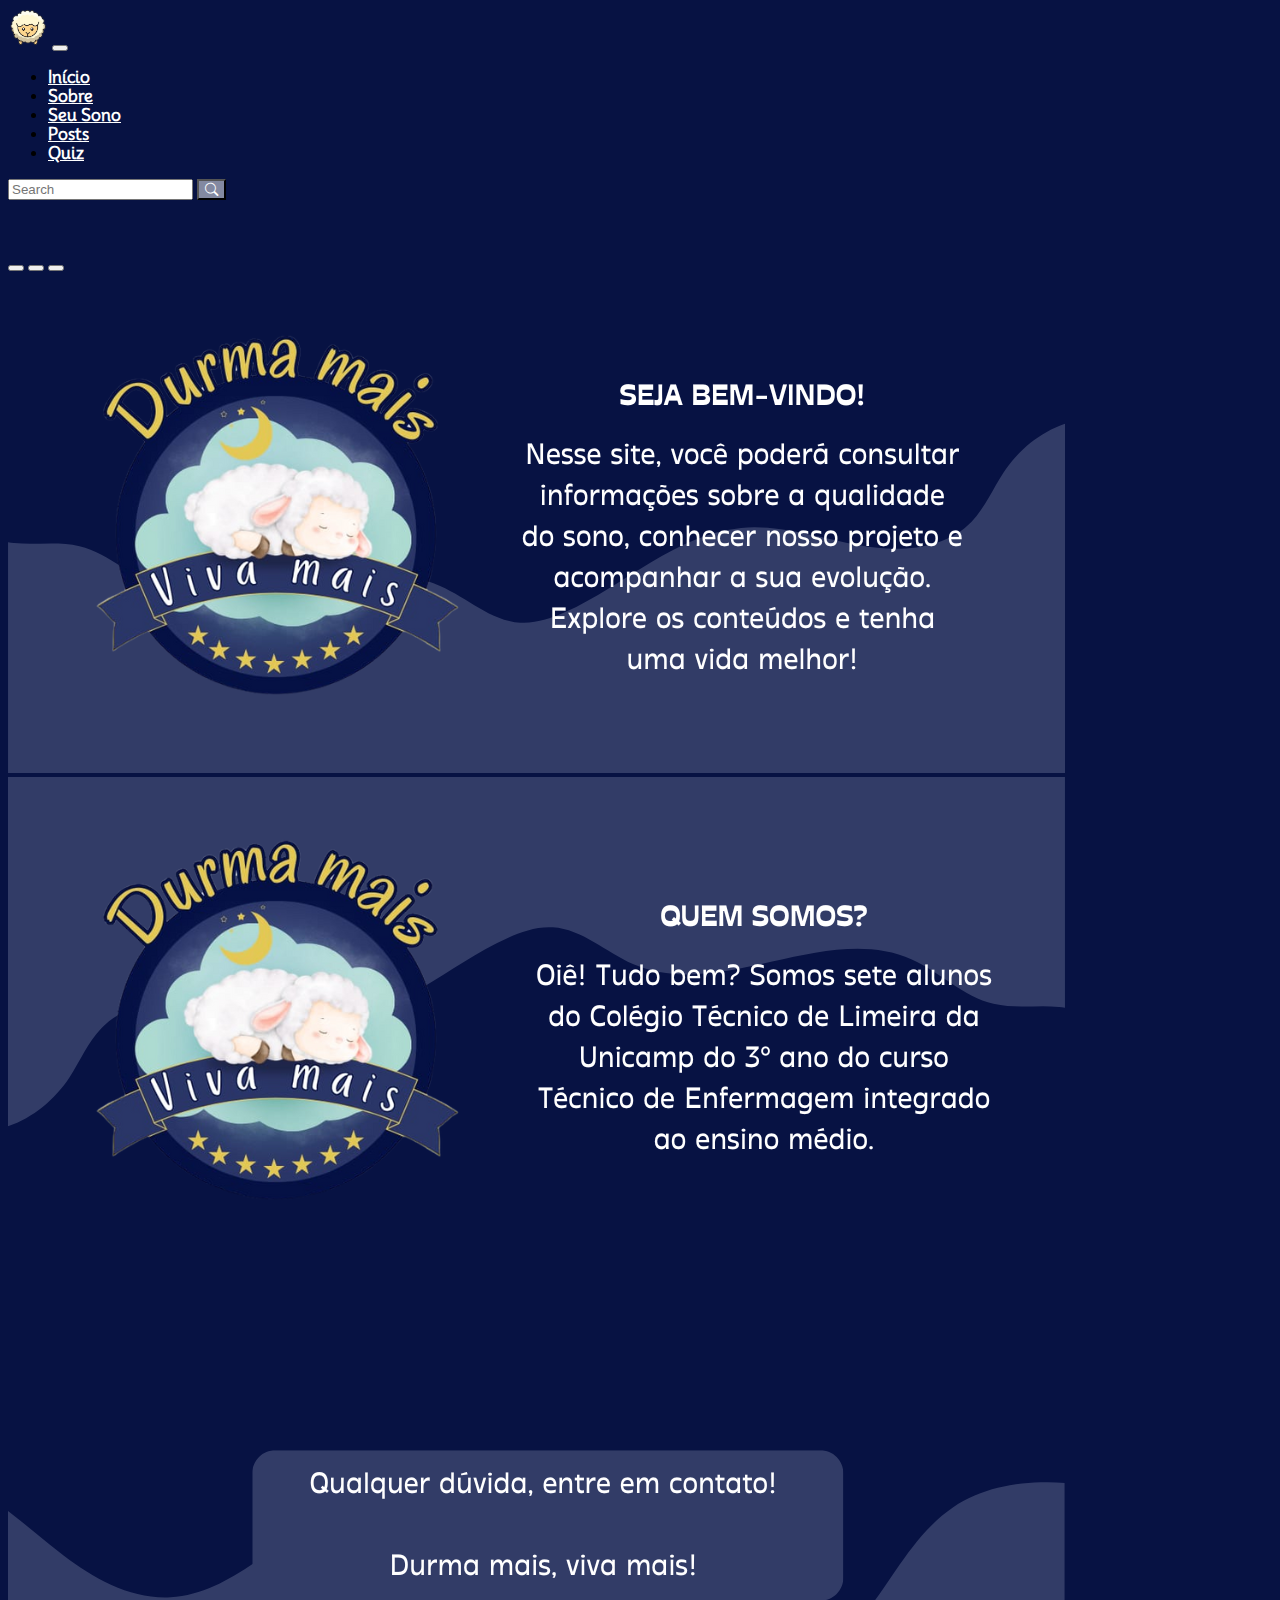
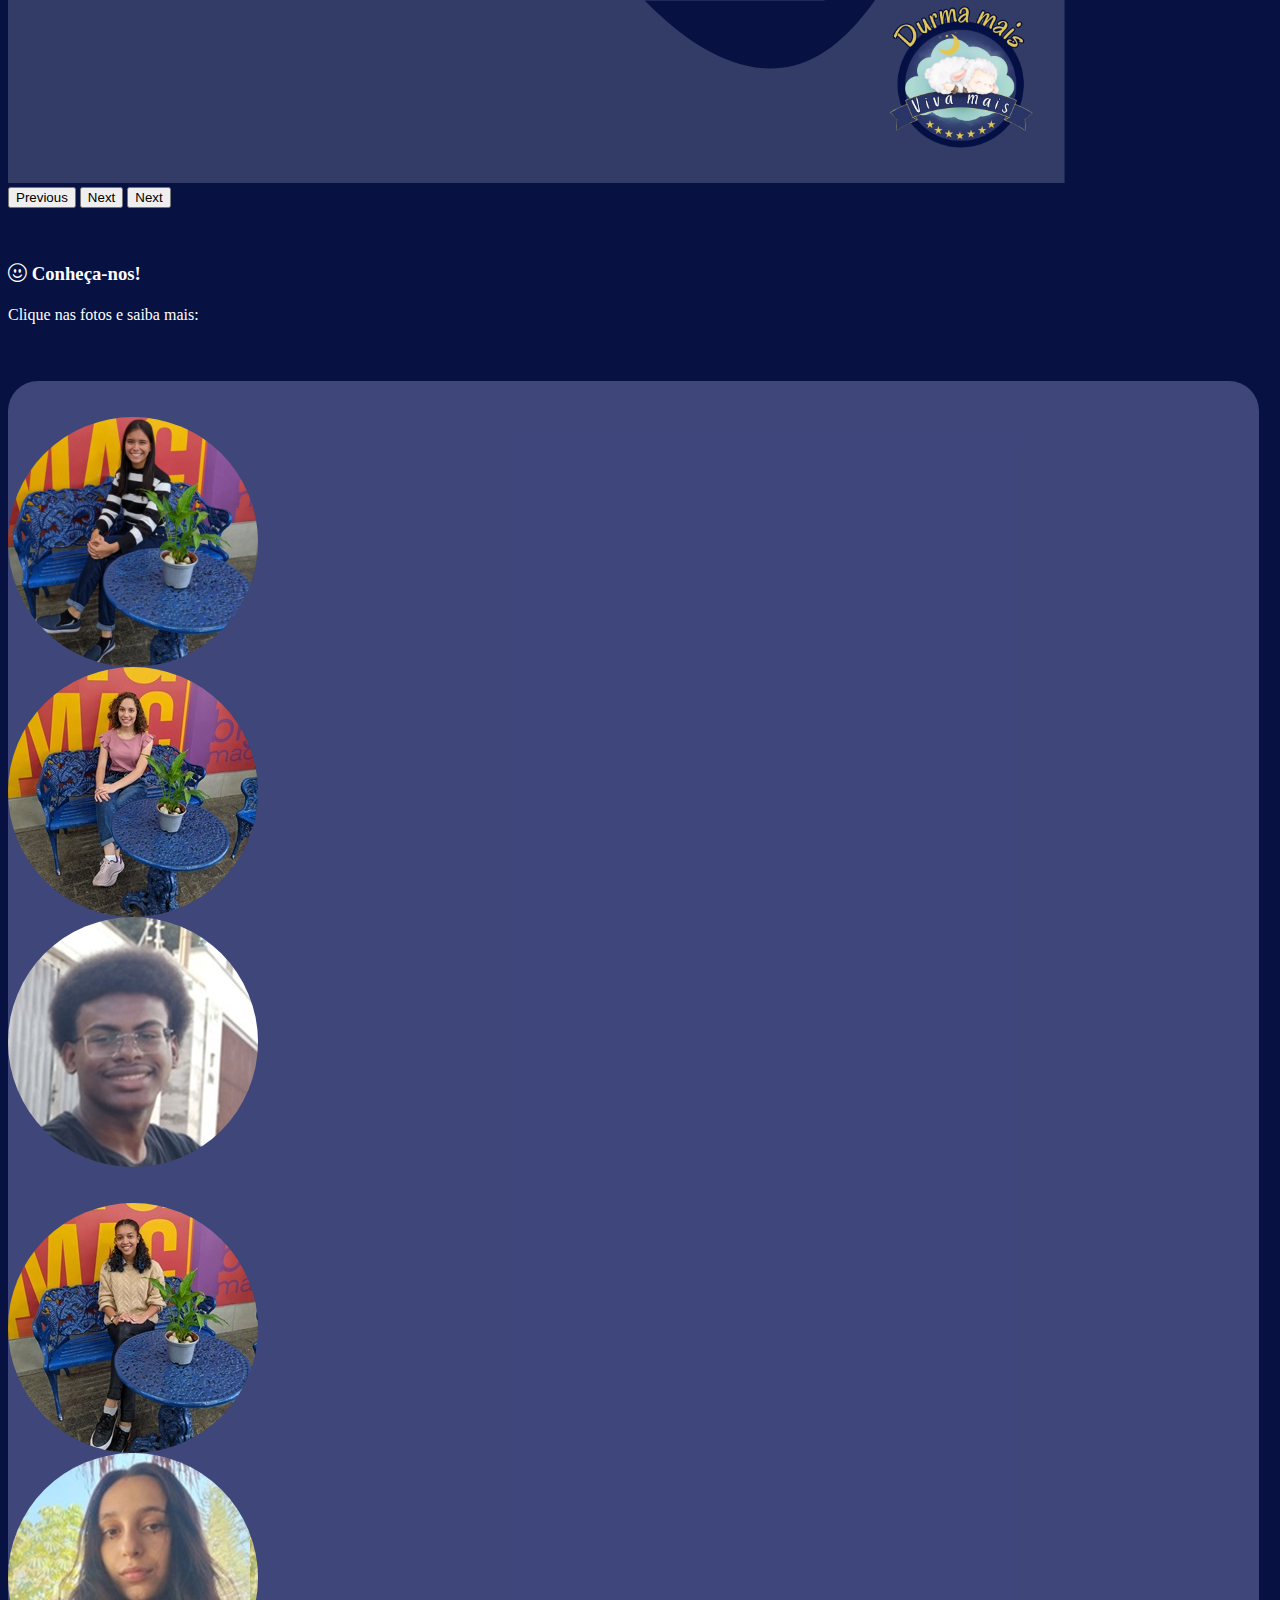
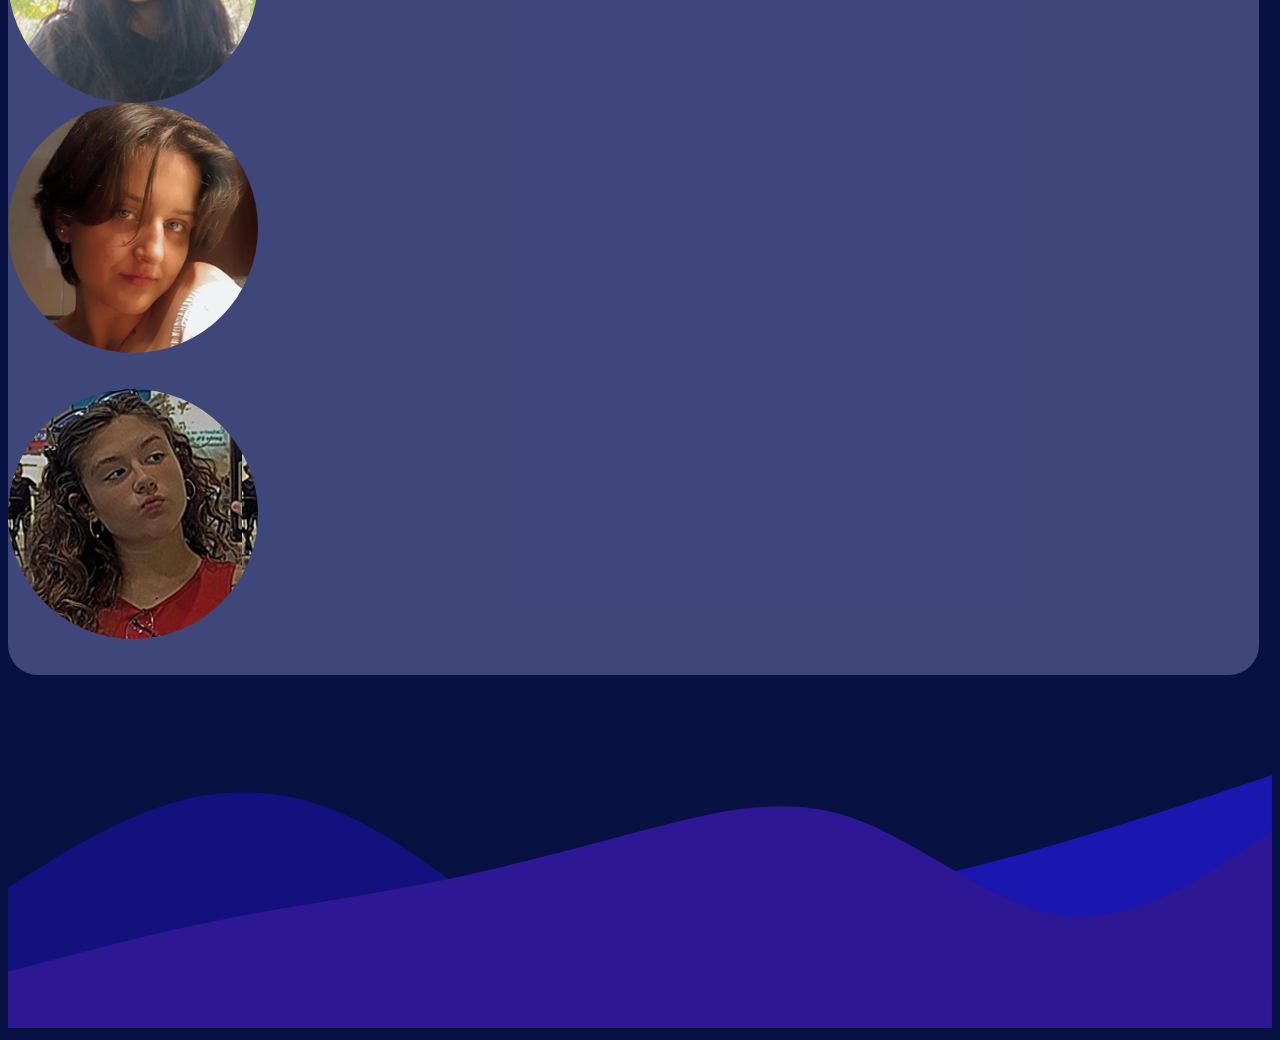
==== index.html @ be9c15e2 "Arquivos adicionados" ====
<!DOCTYPE html>
<html>
<head>
	<meta charset="utf-8">
	<meta name="viewport" content="width=device-width, initial-scale=1">
	<title>Durma mais, viva mais</title>

  <link rel="icon" href="ovelha.png" sizes="32x32">

	<link href="https://cdn.jsdelivr.net/npm/bootstrap@5.3.1/dist/css/bootstrap.min.css" rel="stylesheet" integrity="sha384-4bw+/aepP/YC94hEpVNVgiZdgIC5+VKNBQNGCHeKRQN+PtmoHDEXuppvnDJzQIu9" crossorigin="anonymous">

	<link rel="stylesheet" href="https://cdn.jsdelivr.net/npm/bootstrap-icons@1.10.5/font/bootstrap-icons.css">

  <!--<link rel="stylesheet" href="style.css">-->

	<style type="text/css">
		@import url('https://fonts.googleapis.com/css2?family=Mooli&display=swap');

    .menuFonte
    {
      font-family: 'Mooli', sans-serif;
      font-size: 16px;
    }

    .corFonteMenu
    { 
      color: white;
      font-weight: bold;
    }

    .corNav
    {
      background-color: #071243;
    }

    .corPagina
    {
      background-color: #071243;
    }

    .centralizaConteudo{
      text-align: center;
    }

    .entrar
    {
      background-color: white; 
      padding:7px; 
      font-size: 15px;
      margin-right: 15px;
      margin-top: 12px; 
      border-radius: 10px; 
      font-family: 'Mooli', sans-serif;
    }

    .corFonteMenu:hover{
      color: #a6aef6;
    }

    @media(min-width: 320px) and (max-width: 480px) 
    {
      .col-md-2
      {
        width: 50px;
      }
    }

    .semBorda
    {
      border-style: none;
    }
    
   
	</style>

</head>
<body class="corPagina">

	<script src="https://cdn.jsdelivr.net/npm/bootstrap@5.3.1/dist/js/bootstrap.bundle.min.js" integrity="sha384-HwwvtgBNo3bZJJLYd8oVXjrBZt8cqVSpeBNS5n7C8IVInixGAoxmnlMuBnhbgrkm" crossorigin="anonymous"></script>

	<!--início navbar-->

	<nav class="navbar navbar-expand-lg corNav" style="width: 99%;">
  <div class="container-fluid">
    <a class="navbar-brand corFonteMenu" href="#"><image><img src="ovelha.png" height="40px"></image></a>
    <button class="navbar-toggler" type="button" data-bs-toggle="collapse" data-bs-target="#navbarSupportedContent" aria-controls="navbarSupportedContent" aria-expanded="false" aria-label="Toggle navigation">
      <span class="navbar-toggler-icon"></span>
    </button>
    <div class="collapse navbar-collapse" id="navbarSupportedContent">
      <ul class="navbar-nav me-auto mb-2 mb-lg-0 menuFonte">
        <li class="nav-item">
          <a class="nav-link active" style="color: white; font-weight: bold;" aria-current="page" href="#">Início</a>
        </li>
        <li class="nav-item dropdown">
          <a class="nav-link corFonteMenu" href="sobre.html">Sobre</a>
        </li>
        <li class="nav-item">
          <a class="nav-link corFonteMenu" href="sono.html">Seu Sono</a>
        </li>
        <li class="nav-item">
          <a class="nav-link corFonteMenu" href="posts.html">Posts</a>
        </li>
        <li class="nav-item">
          <a class="nav-link corFonteMenu" href="quiz.html">Quiz</a>
        </li>
        
      </ul>
      
      <form class="d-flex" role="search">
        <input class="form-control me-2" type="search" placeholder="Search" aria-label="Search">
        <button class="btn btn-outline" style="background-color: rgba(255,255,255,0.5); color: white;" type="submit"><i class="bi bi-search"></i></button>
      </form>
    </div>
  </div>
  </nav>


  <!--<div class="container text-center">
  <div class="row">
    <div class="col-md-8" style="color: white;">
      
    </div>
    <div class="col-md-4">
      <image><img src=""></image>
    </div>
  </div>
  </div>-->
  <div class="container-fluid">
    <br>
    <div class="row">
      <br><br>
      <div class="col-md-1"></div>
    <div id="carouselExampleIndicators" class="carousel slide col-md-10">
      <div class="carousel-indicators">
        <button type="button" data-bs-target="#carouselExampleIndicators" data-bs-slide-to="0" class="active" aria-current="true" aria-label="Slide 1"></button>
        <button type="button" data-bs-target="#carouselExampleIndicators" data-bs-slide-to="1" aria-label="Slide 2"></button>
        <button type="button" data-bs-target="#carouselExampleIndicators" data-bs-slide-to="2" aria-label="Slide 3"></button>
      </div>
      <div class="carousel-inner" style="border-radius: 20px;">
        <div class="carousel-item active">
          <img src="carrossel1.png" class="d-block w-100" alt="...">
        </div>
        <div class="carousel-item">
          <img src="sobre.png" class="d-block w-100" alt="...">
        </div>
        <div class="carousel-item">
          <img src="pagina3.png" class="d-block w-100" alt="...">
        </div>
      </div>
      <button class="carousel-control-prev" type="button" data-bs-target="#carouselExampleIndicators" data-bs-slide="prev">
        <span class="carousel-control-prev-icon" aria-hidden="true"></span>
        <span class="visually-hidden">Previous</span>
      </button>
      <button class="carousel-control-next" type="button" data-bs-target="#carouselExampleIndicators" data-bs-slide="next">
        <span class="carousel-control-next-icon" aria-hidden="true"></span>
        <span class="visually-hidden">Next</span>
      </button>
      <button class="carousel-control-next" type="button" data-bs-target="#carouselExampleIndicators" data-bs-slide="next">
        <span class="carousel-control-next-icon" aria-hidden="true"></span>
        <span class="visually-hidden">Next</span>
      </button>
    </div>
  </div>
  <div class="col-md-1"></div>
  <br><br>
  
  <div class="row" style="color: white;">
  <div class="col-md-1"></div>
    <h3 class="col-md-10 mt-4 mb-4"><i class="bi bi-emoji-smile"></i> Conheça-nos! </h3>
  <div class="col-md-1"></div>
  </div>
  <div class="row" style="color: white;">
    <div class="col-md-1"></div>
      <h4 class="col-md-10 mt-4 mb-4" style="font-weight: normal;"> Clique nas fotos e saiba mais: </h4>
    <div class="col-md-1"></div>
    </div>
  <br><br>

  </div>

  <div class="row" style="width: 99%;">

  <div class="col-md-1"></div>

  <div class="col-md-10" style="background-color: #7278b083; border-radius: 30px;">

    <br><br>

  <div class="container">

    <div class="row">
      <div class="col-md-4">
        <div type="button" class="btn" data-bs-toggle="popover" data-bs-title="Eduarda Meffe Rubbini" data-bs-content="Oiii, sou a Eduarda, estou no 3º ano do Técnico de enfermagem no COTIL. Gosto muito de viajar, ir à Igreja, estudar, cuidar das minhas samambaias, e de muitas outras coisas. Aprendi muita coisa com esse projeto, e quero que você aprenda bastante também, para que o seu sono e desempenho nos estudos sejam muito positivos!" style="border-radius: 100%; height:250px; width:250px; border-color: transparent; background-image: 
        url(2.png);">
        </div>
      </div>      
      <div class="col-md-4">
    
        <div type="button" class="btn" data-bs-toggle="popover" data-bs-title="Gabrielly Farias da Silva" data-bs-content="Oi! Eu sou a Gabrielly, estudante do 3° ano do Técnico de Enfermagem integrado ao ensino médio do COTIL. Amo ouvir louvores, cantar e tocar teclado, gosto muito de momentos em família, ler livros, visitar lugares novos e fazer amizades. Bom, eu faço parte do projeto 'Durma Mais, Viva Mais' que busca aprender mais sobre o sono e seus benefícios para melhorias na qualidade de vida dos estudantes e espero que através desse site, você possa desfrutar das informações e ser um disseminador desse conteúdo." style="border-radius: 100%; height:250px; width:250px; border-color: transparent; background-image: 
        url(gaby1.jpg);"></div>
      
      </div>

      <div class="col-md-4">
          <div type="button" class="btn" data-bs-toggle="popover" data-bs-title="João Miguel de Oliveira Ferreira" data-bs-content="Olá, sou o João. Estudante do 3° Ano do Técnico em Enfermagem no COTIL, amo carros, gosto de ler, desenhar e ir ao cinema. Eu faço parte desse projeto e espero que você possa aprender sobre os benefícios de uma boa noite de sono." style="border-radius: 100%; height:250px; width:250px; border-color: transparent; background-image: 
          url(joao.jpg);">
          </div>
        </div>


      
    </div>

    <br><br>

    <div class="container">

      <div class="row">
        <div class="col-md-4">
          <div type="button" class="btn" data-bs-toggle="popover" data-bs-title="Julia Vieira Roza" data-bs-content="Estudante do 3° Ano do Técnico em Enfermagem no COTIL! Gosto muito da cor azul, música gospel e filmes/séries e estou aprendendo a dormir melhor com o nosso projeto, espero que você também esteja aprendendo!💜" style="border-radius: 100%; height:250px; width:250px; border-color: transparent; background-image: 
          url(ju1.jpg);">
          </div>
        </div>
        <div class="col-md-4">
        
          <div type="button" class="btn" data-bs-toggle="popover" data-bs-title="Ketlyn Christina Natal" data-bs-content="Olá pessoal sou Ketlyn mais conhecida por Ket, sou estudante do 3° enfermagem Diurno, estou nesse projeto para ajudar vocês a dormirem melhor, meus melhores momentos são passar em família, ler, assistir séries e filmes, ir a igreja, estudar e fazer pesquisas além de amar tudo relacionado a Harry Potter." style="border-radius: 100%; height:250px; width:250px; border-color: transparent; background-image: 
          url(katy1.jpg);"></div>
        
        </div>

        <div class="col-md-4">
        <div type="button" class="btn" data-bs-toggle="popover" data-bs-title="Maria Giovana Pedroso" data-bs-content="Oiê! Eu sou a Maria Giovana, estudante do 3°ano do Técnico em Enfermagem Integrado ao Ensino Médio Diurno no COTIL! Amo tudo relacionado a arte, adoro descobrir coisas novas e fazer amizades, e estou junto aos meus amigos neste projeto para ajudá-lo a dormir melhor e compreender seu ciclo de sono!🖤" style="border-radius: 100%; height:250px; width:250px; border-color: transparent; background-image: 
        url(gih.png);">
        </div>
      </div>
  
      </div></div>

    <br><br>

    <div class="container">

      <div class="row">
        <div class="col-md-4"></div>
        <div class="col-md-4">
          <div type="button" class="btn" data-bs-toggle="popover" data-bs-title="Mariáh Dituri Gomes" data-bs-content="Oie! Eu sou a Mariáh, estudante do 3°ano do Técnico em Enfermagem Integrado ao Ensino Médio Diurno no COTIL. Gosto de livros, filmes, séries, música e estou nesse projeto porque acredito que entender mais sobre o sono e sua importância pode melhorar muito sua qualidade de vida❤❤" style="border-radius: 100%; height:250px; width:250px; border-color: transparent; background-image: 
          url(mah1.jpg);">
          </div>
        </div>
        <div class="col-md-4"></div>
      </div>

      <br><br>
  
      </div></div>

  </div>

  <br><br>
  
  </div>

</div>

</div>


<div class="col-md-1"></div>

</div>

<br><br>

<div>
<svg xmlns="http://www.w3.org/2000/svg" viewBox="0 0 1440 320">

  <path fill="#1917B0" fill-opacity="1" d="M0,256L48,240C96,224,192,192,288,176C384,160,480,160,576,165.3C672,171,768,181,864,
  176C960,171,1056,149,1152,122.7C1248,96,1344,64,1392,48L1440,32L1440,320L1392,320C1344,320,1248,320,1152,320C1056,320,960,320,
  864,320C768,320,672,320,576,320C480,320,384,320,288,320C192,320,96,320,48,320L0,320Z"></path>

  <path fill="#12117D" fill-opacity="1" d="M0,160L34.3,138.7C68.6,117,137,75,206,58.7C274.3,43,343,53,411,90.7C480,128,549,192,617,
  224C685.7,256,754,256,823,240C891.4,224,960,192,1029,181.3C1097.1,171,1166,181,1234,202.7C1302.9,224,1371,256,1406,272L1440,288L1440,
  320L1405.7,320C1371.4,320,1303,320,1234,320C1165.7,320,1097,320,1029,320C960,320,891,320,823,320C754.3,320,686,320,617,320C548.6,320,
  480,320,411,320C342.9,320,274,320,206,320C137.1,320,69,320,34,320L0,320Z"></path>

  <path fill="#2D1794" fill-opacity="1" d="M0,256L40,245.3C80,235,160,213,240,197.3C320,181,400,171,480,154.7C560,139,640,117,720,
  96C800,75,880,53,960,80C1040,107,1120,181,1200,192C1280,203,1360,149,1400,122.7L1440,96L1440,320L1400,320C1360,320,1280,320,1200,
  320C1120,320,1040,320,960,320C880,320,800,320,720,320C640,320,560,320,480,320C400,320,320,320,240,320C160,320,80,320,40,320L0,
  320Z"></path>
  
  </svg>
  
</div>

<script type="text/javascript">
  const popoverTriggerList = document.querySelectorAll('[data-bs-toggle="popover"]')
const popoverList = [...popoverTriggerList].map(popoverTriggerEl => new bootstrap.Popover(popoverTriggerEl))
  const popover = new bootstrap.Popover('.example-popover', {
  container: 'body'
})

</script>
	



  <!--fim container cursos-->

</body>
</html>
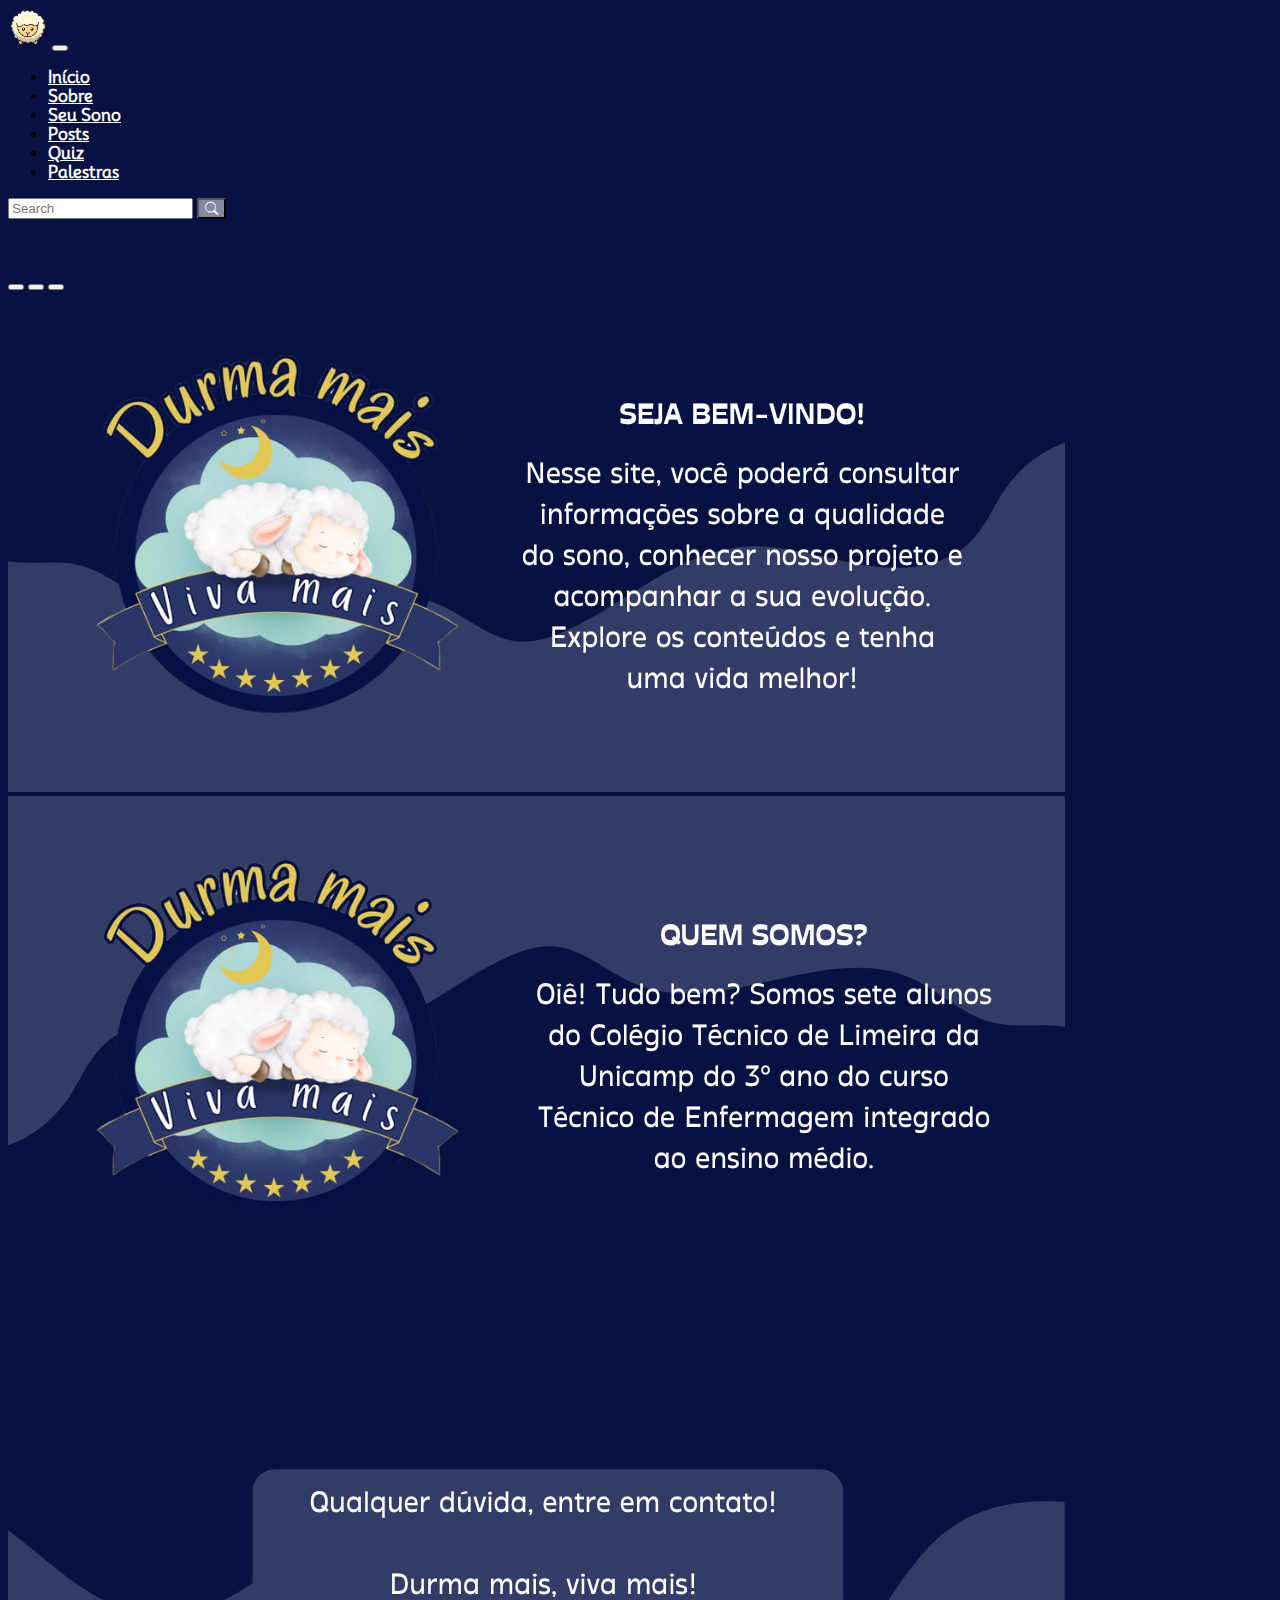
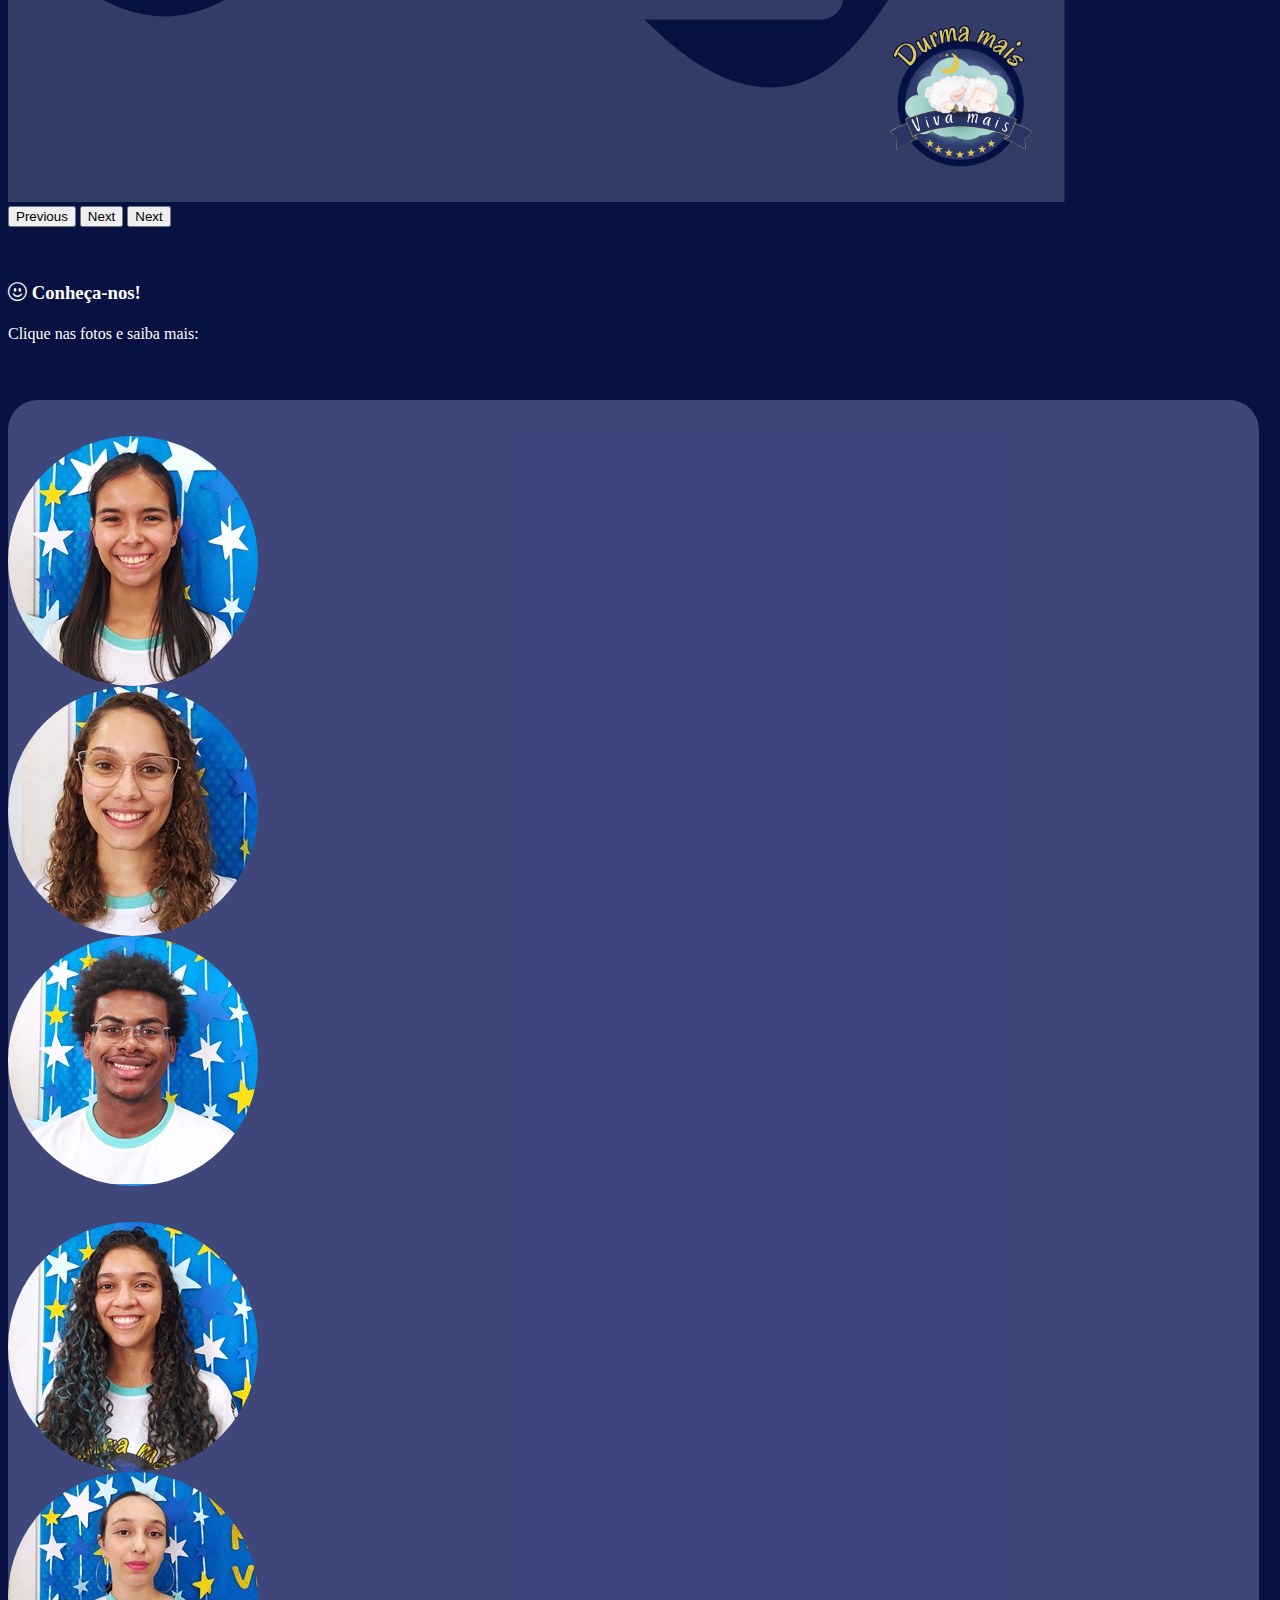
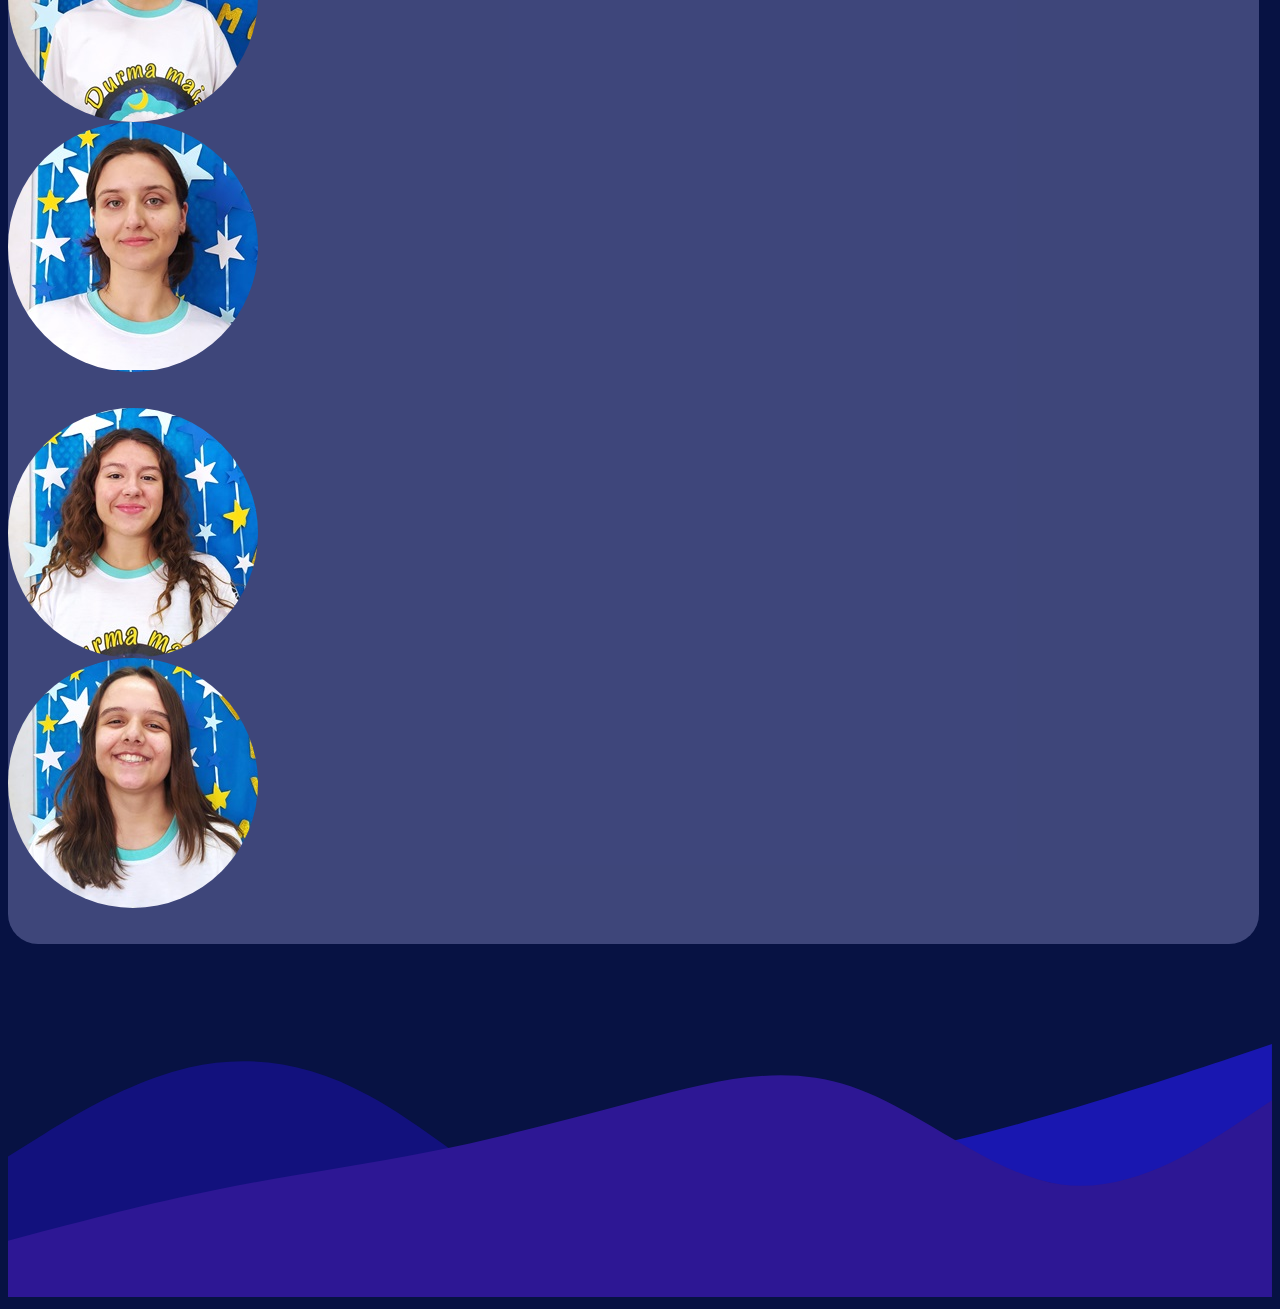
==== commit 812354f4: "Adição de gráficos, banner. Retirada camisetas" ====
--- a/index.html
+++ b/index.html
@@ -69,7 +69,13 @@
     {
       border-style: none;
     }
-    
+
+
+    .navbar-toggler-icon
+    {
+      background-image: url("data:image/svg+xml,%3csvg xmlns='http://www.w3.org/2000/svg' viewBox='0 0 30 30'%3e%3cpath stroke='rgba%28255, 255, 255, 1.0%29' stroke-linecap='round' stroke-miterlimit='10' stroke-width='2' d='M4 7h22M4 15h22M4 23h22'/%3e%3c/svg%3e");
+
+    }
    
 	</style>
 
@@ -80,7 +86,7 @@
 
 	<!--início navbar-->
 
-	<nav class="navbar navbar-expand-lg corNav" style="width: 99%;">
+	<nav class="navbar navbar-expand-lg corNav" style="width: 99%; ">
   <div class="container-fluid">
     <a class="navbar-brand corFonteMenu" href="#"><image><img src="ovelha.png" height="40px"></image></a>
     <button class="navbar-toggler" type="button" data-bs-toggle="collapse" data-bs-target="#navbarSupportedContent" aria-controls="navbarSupportedContent" aria-expanded="false" aria-label="Toggle navigation">
@@ -102,6 +108,9 @@
         </li>
         <li class="nav-item">
           <a class="nav-link corFonteMenu" href="quiz.html">Quiz</a>
+        </li>
+        <li class="nav-item">
+          <a class="nav-link corFonteMenu" href="palestras.html">Palestras</a>
         </li>
         
       </ul>
@@ -191,19 +200,19 @@
     <div class="row">
       <div class="col-md-4">
         <div type="button" class="btn" data-bs-toggle="popover" data-bs-title="Eduarda Meffe Rubbini" data-bs-content="Oiii, sou a Eduarda, estou no 3º ano do Técnico de enfermagem no COTIL. Gosto muito de viajar, ir à Igreja, estudar, cuidar das minhas samambaias, e de muitas outras coisas. Aprendi muita coisa com esse projeto, e quero que você aprenda bastante também, para que o seu sono e desempenho nos estudos sejam muito positivos!" style="border-radius: 100%; height:250px; width:250px; border-color: transparent; background-image: 
-        url(2.png);">
+        url(dudaOficial.jpg);">
         </div>
       </div>      
       <div class="col-md-4">
     
-        <div type="button" class="btn" data-bs-toggle="popover" data-bs-title="Gabrielly Farias da Silva" data-bs-content="Oi! Eu sou a Gabrielly, estudante do 3° ano do Técnico de Enfermagem integrado ao ensino médio do COTIL. Amo ouvir louvores, cantar e tocar teclado, gosto muito de momentos em família, ler livros, visitar lugares novos e fazer amizades. Bom, eu faço parte do projeto 'Durma Mais, Viva Mais' que busca aprender mais sobre o sono e seus benefícios para melhorias na qualidade de vida dos estudantes e espero que através desse site, você possa desfrutar das informações e ser um disseminador desse conteúdo." style="border-radius: 100%; height:250px; width:250px; border-color: transparent; background-image: 
-        url(gaby1.jpg);"></div>
+        <div type="button" class="btn" data-bs-toggle="popover" data-bs-title="Gabrielly Farias da Silva" data-bs-content="Oi! Eu sou a Gabrielly, estudante do 3° ano do Técnico de Enfermagem integrado ao ensino médio do COTIL. Amo ouvir louvores, cantar e tocar teclado, gosto muito de momentos em família, ler livros, visitar lugares novos e fazer amizades. Bom, eu faço parte do projeto 'Durma Mais, Viva Mais' que busca aprender mais sobre o sono e seus benefícios para melhorias na qualidade de vida dos estudantes e espero que através desse site, você possa desfrutar das informações e ser um disseminador desse conteúdo. 💜" style="border-radius: 100%; height:250px; width:250px; border-color: transparent; background-image: 
+        url(gabyOficial.jpg);"></div>
       
       </div>
 
       <div class="col-md-4">
           <div type="button" class="btn" data-bs-toggle="popover" data-bs-title="João Miguel de Oliveira Ferreira" data-bs-content="Olá, sou o João. Estudante do 3° Ano do Técnico em Enfermagem no COTIL, amo carros, gosto de ler, desenhar e ir ao cinema. Eu faço parte desse projeto e espero que você possa aprender sobre os benefícios de uma boa noite de sono." style="border-radius: 100%; height:250px; width:250px; border-color: transparent; background-image: 
-          url(joao.jpg);">
+          url(joaoOficial.jpg);">
           </div>
         </div>
 
@@ -218,19 +227,19 @@
       <div class="row">
         <div class="col-md-4">
           <div type="button" class="btn" data-bs-toggle="popover" data-bs-title="Julia Vieira Roza" data-bs-content="Estudante do 3° Ano do Técnico em Enfermagem no COTIL! Gosto muito da cor azul, música gospel e filmes/séries e estou aprendendo a dormir melhor com o nosso projeto, espero que você também esteja aprendendo!💜" style="border-radius: 100%; height:250px; width:250px; border-color: transparent; background-image: 
-          url(ju1.jpg);">
+          url(juOficial.jpg);">
           </div>
         </div>
         <div class="col-md-4">
         
           <div type="button" class="btn" data-bs-toggle="popover" data-bs-title="Ketlyn Christina Natal" data-bs-content="Olá pessoal sou Ketlyn mais conhecida por Ket, sou estudante do 3° enfermagem Diurno, estou nesse projeto para ajudar vocês a dormirem melhor, meus melhores momentos são passar em família, ler, assistir séries e filmes, ir a igreja, estudar e fazer pesquisas além de amar tudo relacionado a Harry Potter." style="border-radius: 100%; height:250px; width:250px; border-color: transparent; background-image: 
-          url(katy1.jpg);"></div>
+          url(katyOficial.jpg);"></div>
         
         </div>
 
         <div class="col-md-4">
         <div type="button" class="btn" data-bs-toggle="popover" data-bs-title="Maria Giovana Pedroso" data-bs-content="Oiê! Eu sou a Maria Giovana, estudante do 3°ano do Técnico em Enfermagem Integrado ao Ensino Médio Diurno no COTIL! Amo tudo relacionado a arte, adoro descobrir coisas novas e fazer amizades, e estou junto aos meus amigos neste projeto para ajudá-lo a dormir melhor e compreender seu ciclo de sono!🖤" style="border-radius: 100%; height:250px; width:250px; border-color: transparent; background-image: 
-        url(gih.png);">
+        url(giOficial.jpg);">
         </div>
       </div>
   
@@ -241,13 +250,18 @@
     <div class="container">
 
       <div class="row">
-        <div class="col-md-4"></div>
+        <div class="col-md-2"></div>
         <div class="col-md-4">
           <div type="button" class="btn" data-bs-toggle="popover" data-bs-title="Mariáh Dituri Gomes" data-bs-content="Oie! Eu sou a Mariáh, estudante do 3°ano do Técnico em Enfermagem Integrado ao Ensino Médio Diurno no COTIL. Gosto de livros, filmes, séries, música e estou nesse projeto porque acredito que entender mais sobre o sono e sua importância pode melhorar muito sua qualidade de vida❤❤" style="border-radius: 100%; height:250px; width:250px; border-color: transparent; background-image: 
-          url(mah1.jpg);">
+          url(mahOficial.jpg);">
           </div>
         </div>
-        <div class="col-md-4"></div>
+        <div class="col-md-4">
+          <div type="button" class="btn" data-bs-toggle="popover" data-bs-title="Mariana Melo Pereira" data-bs-content="Oie! Eu sou a Mariana (mais conhecida como Mari), estudante do 3°ano do Técnico em Desenvolvimento de Sistemas Integrado ao Ensino Médio Diurno no COTIL. Gosto de escrever, ouvir músicas, viajar e, claro, programar! É por isso que estou nesse projeto: para ajudar na divulgação de informações sobre o sono e sua importância, por meio de um site que eu tive o prazer de construir! Espero que você se interesse pelo tema e possa encontrar as dicas que precisa de maneira fácil e rápida. Aproveite!" style="border-radius: 100%; height:250px; width:250px; border-color: transparent; background-image: 
+          url(mariOficial.jpg);">
+          </div>
+        </div>
+        <div class="col-md-2"></div>
       </div>
 
       <br><br>
